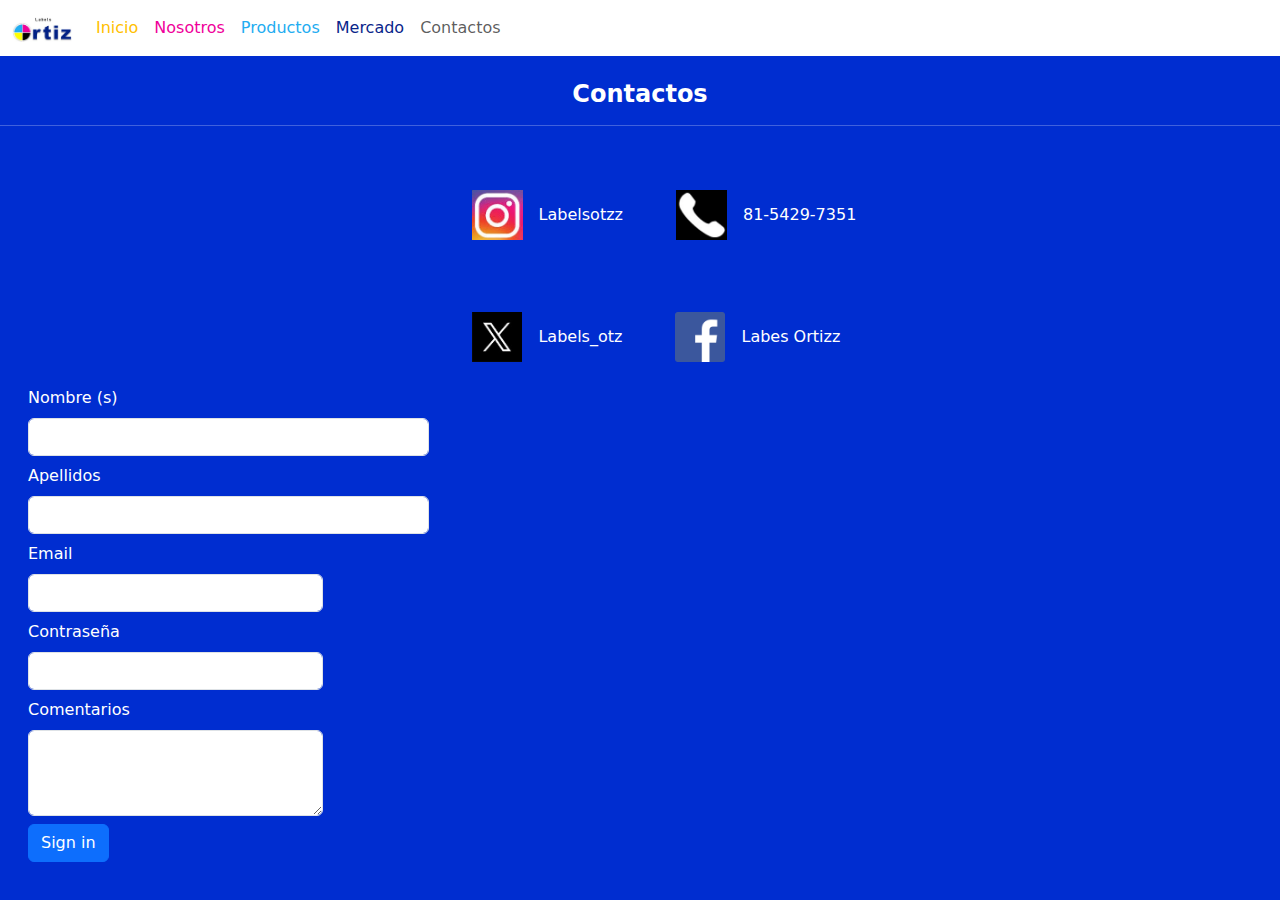
==== contactos.html @ e1f990c3 "Add files via upload" ====
<!DOCTYPE html>
<html>

<head>
    <title>Labels Ortiz</title>
    <link href="https://cdn.jsdelivr.net/npm/bootstrap@5.3.3/dist/css/bootstrap.min.css" rel="stylesheet"
        integrity="sha384-QWTKZyjpPEjISv5WaRU9OFeRpok6YctnYmDr5pNlyT2bRjXh0JMhjY6hW+ALEwIH" crossorigin="anonymous">
    <link href="css/estilos.css" rel="stylesheet">
</head>

<body class="bc">
    <!--BARRA DE NAVEGACIÓN-->
    <nav class="navbar navbar-expand-lg bg-light bg-white">
        <div class="container-fluid">
            <a class="navbar-brand" href="inicio.html">
                <img src="img/logo.jpeg" class="logo">
            </a>
            <button class="navbar-toggler" type="button" data-bs-toggle="collapse"
                data-bs-target="#navbarSupportedContent" aria-controls="navbarSupportedContent" aria-expanded="false"
                aria-label="Toggle navigation">
                <span class="navbar-toggler-icon"></span>
            </button>
            <div class="collapse navbar-collapse" id="navbarSupportedContent">
                <ul class="navbar-nav me-auto mb-2 mb-lg-0">
                    <li class="nav-item">
                        <a class="nav-link active" id="inicio" aria-current="page" href="inicio.html">Inicio</a>
                    </li>
                    <li class="nav-item">
                        <a class="nav-link" id="nosotros" href="nosotros.html">Nosotros</a>
                    </li>
                    <li class="nav-item">
                        <a class="nav-link" id="productos" href="productos.html">Productos</a>
                    </li>
                    <li class="nav-item">
                        <a class="nav-link" id="mercado" href="mercado.html">Mercado</a>
                    </li>
                    <li class="nav-item">
                        <a class="nav-link" href="contactos.html">Contactos</a>
                    </li>
                </ul>
            </div>
        </div>
    </nav>
    <!--ENCABEZADO-->
    <div>
        <h4 class="mt-4">Contactos
        </h4>
    </div>
    <hr>
    <!--CONTACTOS-->
    <div style="text-align: center;">
        <br><br>
        <a href="https://www.instagram.com/"><img src="img/ig.jpg" class="logos ms-5 me-3"></a>Labelsotzz
        <img src="img/tel.jpg" class="logos ms-5 me-3"></a>81-5429-7351
        <br><br>
        <br><br>
        <a href="https://www.x.com/"><img src="img/x.jpg" class="logos ms-5 me-3"></a>Labels_otz
        <a href="https://www.facebook.com/"><img src="img/face.jpg" class="logos ms-5 me-3"></a>Labes
        Ortizz&nbsp;&nbsp;&nbsp;
    </div>
    <br>
    <!--FORMULARIO-->
    <div class="row ms-3 mb-2">
        <div class="col-4">
            <label for="inputAddress" class="form-label">Nombre (s)</label>
            <input type="text" class="form-control" id="inputAddress">
        </div>
    </div>
    <div class="row ms-3 mb-2">
        <div class="col-4">
            <label for="inputAddress2" class="form-label">Apellidos</label>
            <input type="text" class="form-control" id="inputAddress2">
        </div>
    </div>
    <div class="row ms-3 mb-2">
        <div class="col-md-3">
            <label for="inputEmail4" class="form-label">Email</label>
            <input type="email" class="form-control" id="inputEmail4">
        </div>
    </div>
    <div class="row ms-3 mb-2">
        <div class="col-md-3">
            <label for="inputPassword4" class="form-label">Contraseña</label>
            <input type="password" class="form-control" id="inputPassword4">
        </div>
    </div>
    <div class="row ms-3 mb-2">
        <div class="col-md-3">
            <label for="exampleFormControlTextarea1" class="form-label">Comentarios</label>
            <textarea class="form-control" id="exampleFormControlTextarea1" rows="3"></textarea>
        </div>
    </div>
    <div class="row ms-3 mb-2">
        <div class="col-ms-3">
            <div class="col-12 ">
                <button type="submit" class="btn btn-primary">Sign in</button>
            </div>
        </div>
    </div>
    <script src="https://cdn.jsdelivr.net/npm/bootstrap@5.3.3/dist/js/bootstrap.bundle.min.js"
        integrity="sha384-YvpcrYf0tY3lHB60NNkmXc5s9fDVZLESaAA55NDzOxhy9GkcIdslK1eN7N6jIeHz"
        crossorigin="anonymous"></script>
</body>

</html>
---- css/estilos.css ----
.bc {
    background-color: rgb(0, 45, 208);
    color: white;
}
.logo {
    width: 60px;
    height: 25px;
}
#inicio {
    color: rgb(255, 192, 0);
}
#nosotros {
    color:  rgb(239, 0, 154);
}
#productos {
    color: rgb(34, 172, 241);
}
#mercado {
    color: rgb(9, 37, 138);
}
#eti {
    height: 300px;
    float: right;
}
h1 {
    color: white;
    font-family: "Host Grotesk", sans-serif;
    font-weight: 400;
    font-style: normal;
}
.btn1 {
    background-color:  rgb(34, 172, 241);
    color: white;
}
.btn2 {
    background-color: white;
    color:  rgb(34, 172, 241);
}
h4 {
    color: white;
    font-weight: bold;
    text-align: center;
}
h3 {
    color: white;
    text-align: center;
    font-family: Century Gothic;
}
.emp {
    height: 200px;
}
.btn3 {
    background-color:  rgb(255, 255, 0);
    color: black;
}
.btn4 {
    background-color:  rgb(34, 172, 241);
    color: white;
}
.btn5 {
    background-color:  rgb(239, 0, 154);
    color: white;
}
.logos{
    height: 50px;
}
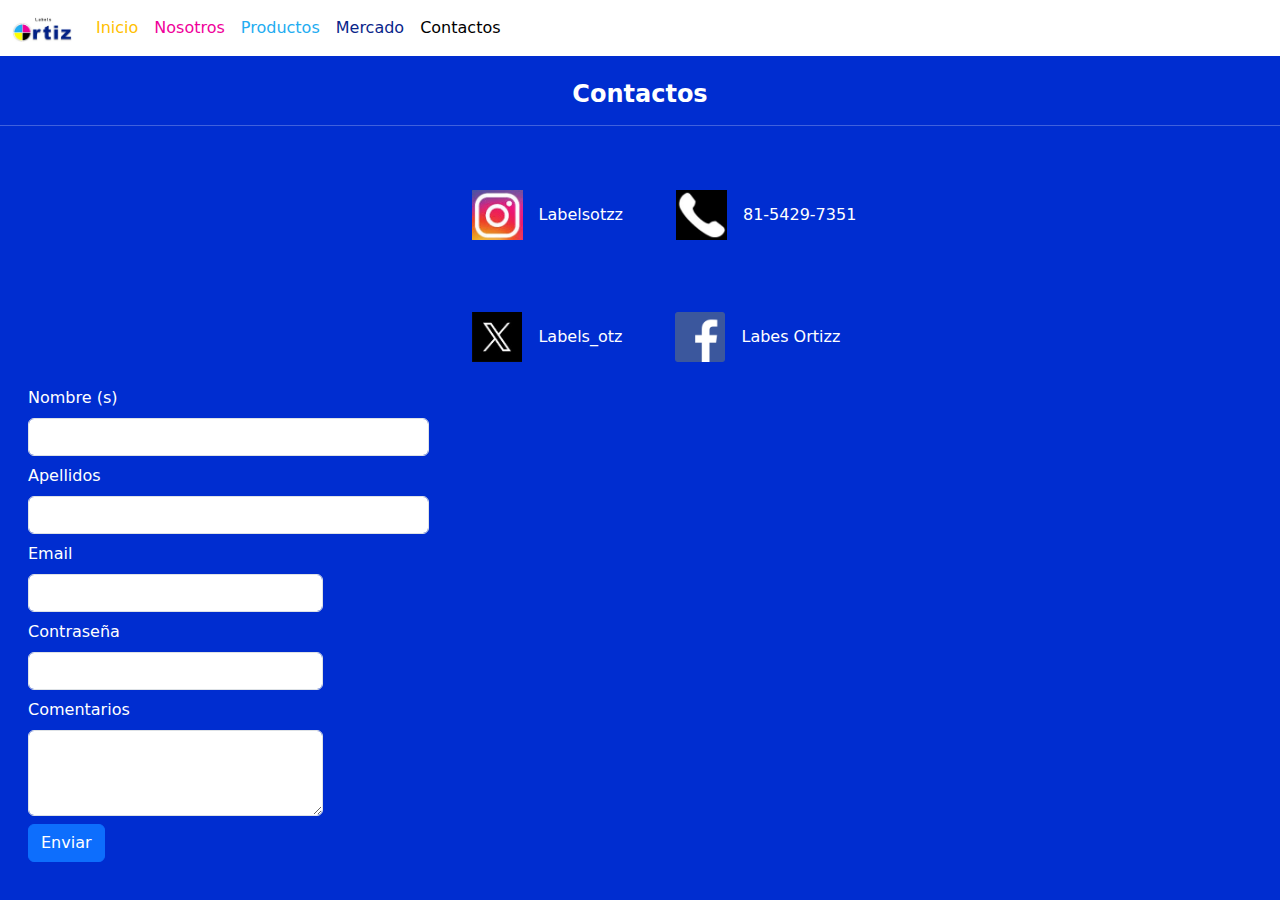
==== commit 5362a645: "Update contactos.html" ====
--- a/contactos.html
+++ b/contactos.html
@@ -12,7 +12,7 @@
     <!--BARRA DE NAVEGACIÓN-->
     <nav class="navbar navbar-expand-lg bg-light bg-white">
         <div class="container-fluid">
-            <a class="navbar-brand" href="inicio.html">
+            <a class="navbar-brand" href="index.html">
                 <img src="img/logo.jpeg" class="logo">
             </a>
             <button class="navbar-toggler" type="button" data-bs-toggle="collapse"
@@ -23,7 +23,7 @@
             <div class="collapse navbar-collapse" id="navbarSupportedContent">
                 <ul class="navbar-nav me-auto mb-2 mb-lg-0">
                     <li class="nav-item">
-                        <a class="nav-link active" id="inicio" aria-current="page" href="inicio.html">Inicio</a>
+                        <a class="nav-link" id="inicio" aria-current="page" href="index.html">Inicio</a>
                     </li>
                     <li class="nav-item">
                         <a class="nav-link" id="nosotros" href="nosotros.html">Nosotros</a>
@@ -35,7 +35,7 @@
                         <a class="nav-link" id="mercado" href="mercado.html">Mercado</a>
                     </li>
                     <li class="nav-item">
-                        <a class="nav-link" href="contactos.html">Contactos</a>
+                        <a class="nav-link active" href="contactos.html">Contactos</a>
                     </li>
                 </ul>
             </div>
@@ -93,7 +93,7 @@
     <div class="row ms-3 mb-2">
         <div class="col-ms-3">
             <div class="col-12 ">
-                <button type="submit" class="btn btn-primary">Sign in</button>
+                <button type="submit" class="btn btn-primary">Enviar</button>
             </div>
         </div>
     </div>
@@ -102,4 +102,4 @@
         crossorigin="anonymous"></script>
 </body>
 
-</html>+</html>
